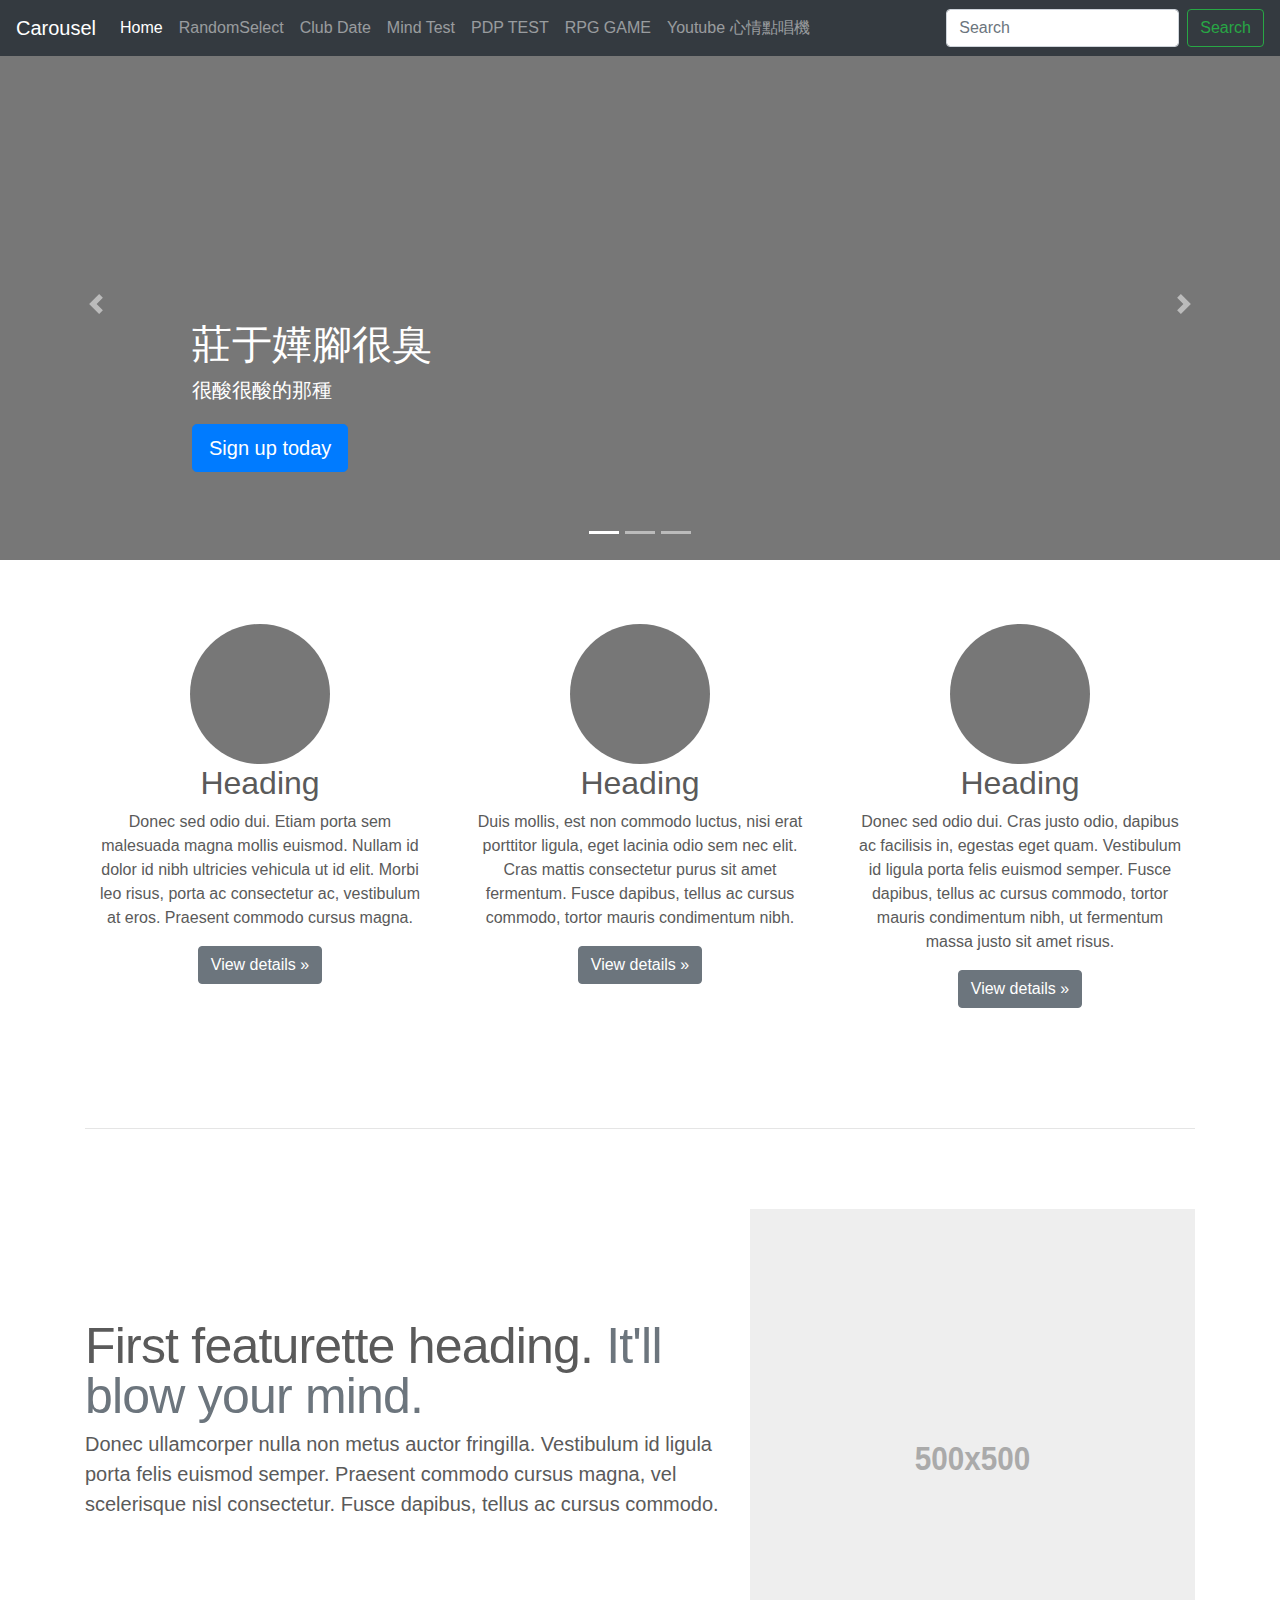
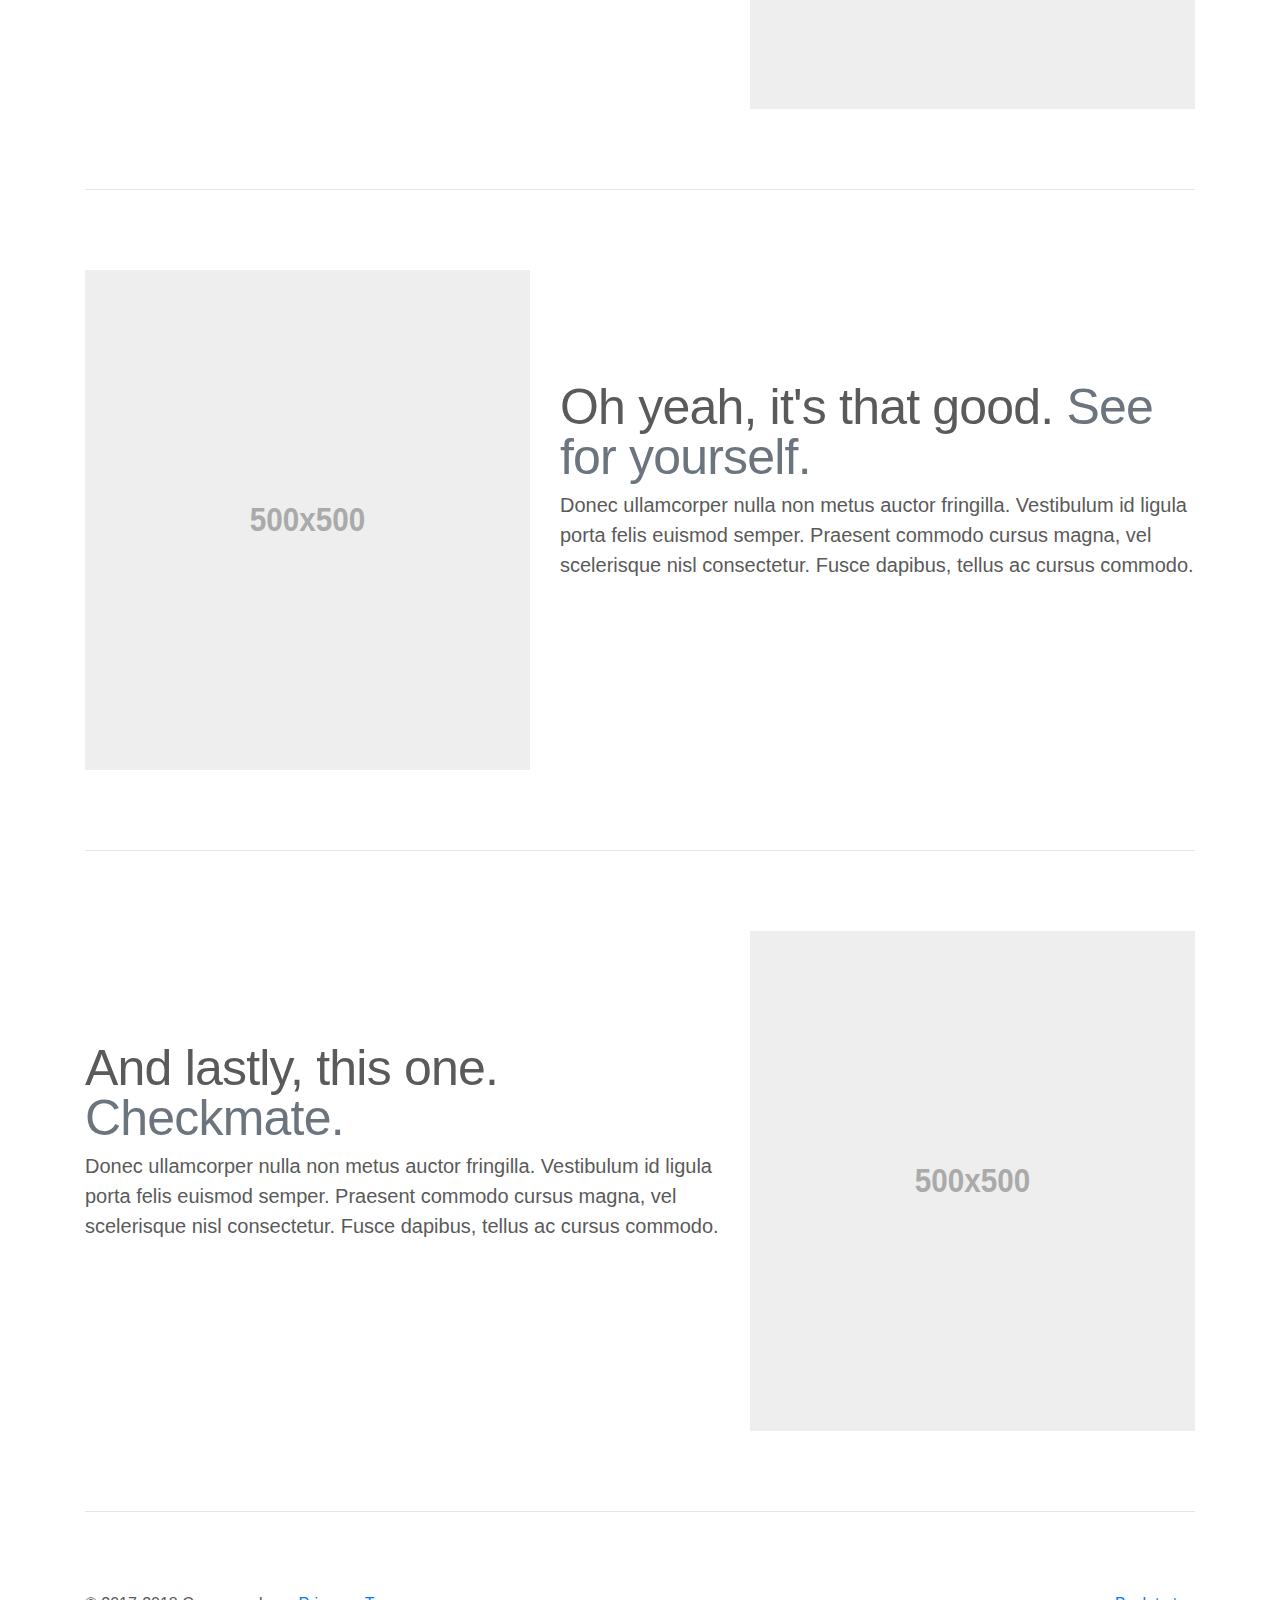
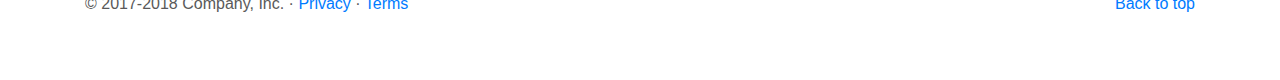
==== index.html @ 39a31056 "first commit" ====
<!doctype html>
<html lang="en">

<head>
  <meta charset="utf-8">
  <meta name="viewport" content="width=device-width, initial-scale=1, shrink-to-fit=no">
  <meta name="description" content="">
  <meta name="author" content="">
  <link rel="icon" href="favicon.ico">

  <title>Carousel Template for Bootstrap</title>

  <!-- Bootstrap core CSS -->
  <link href="dist/css/bootstrap.min.css" rel="stylesheet">

  <!-- Custom styles for this template -->
  <link href="carousel.css" rel="stylesheet">
</head>

<body>

  <header>
    <nav class="navbar navbar-expand-md navbar-dark fixed-top bg-dark">
      <a class="navbar-brand" href="#">Carousel</a>
      <button class="navbar-toggler" type="button" data-toggle="collapse" data-target="#navbarCollapse"
        aria-controls="navbarCollapse" aria-expanded="false" aria-label="Toggle navigation">
        <span class="navbar-toggler-icon"></span>
      </button>
      <div class="collapse navbar-collapse" id="navbarCollapse">
        <ul class="navbar-nav mr-auto">
          <li class="nav-item active">
            <a class="nav-link" href="#">Home</a>
          </li>
          <li class="nav-item">
            <a class="nav-link" href="random-select.html">RandomSelect</a>
          </li>
          <li class="nav-item">
            <a class="nav-link" href="Club_date.html">Club Date</a>
          </li>
          <li class="nav-item">
            <a class="nav-link" href="Mind-test.html">Mind Test</a>
          </li>
          <li class="nav-item">
            <a class="nav-link" href="PDP.html">PDP TEST</a>
          </li>
          <li class="nav-item">
            <a class="nav-link" href="RPG.html">RPG GAME</a>
          </li>
          <li class="nav-item">
            <a class="nav-link" href="youtube.html">Youtube 心情點唱機</a>
          </li>
        </ul>
        <form class="form-inline mt-2 mt-md-0">
          <input class="form-control mr-sm-2" type="text" placeholder="Search" aria-label="Search">
          <button class="btn btn-outline-success my-2 my-sm-0" type="submit">Search</button>
        </form>
      </div>
    </nav>
  </header>

  <main role="main">

    <div id="myCarousel" class="carousel slide" data-ride="carousel">
      <ol class="carousel-indicators">
        <li data-target="#myCarousel" data-slide-to="0" class="active"></li>
        <li data-target="#myCarousel" data-slide-to="1"></li>
        <li data-target="#myCarousel" data-slide-to="2"></li>
      </ol>
      <div class="carousel-inner">
        <div class="carousel-item active">
          <img class="first-slide"
            src="[data-uri]" alt="First slide">
          <div class="container">
            <div class="carousel-caption text-left">
              <h1>莊于嬅腳很臭</h1>
              <p>很酸很酸的那種</p>
              <p><a class="btn btn-lg btn-primary" href="#" role="button">Sign up today</a></p>
            </div>
          </div>
        </div>
        <div class="carousel-item">
          <img class="second-slide"
            src="[data-uri]" alt="Second slide">
          <div class="container">
            <div class="carousel-caption">
              <h1>莊于嬅腳很臭</h1>
              <p>很酸很酸的那種</p>
              <p><a class="btn btn-lg btn-primary" href="#" role="button">Learn more</a></p>
            </div>
          </div>
        </div>
        <div class="carousel-item">
          <img class="third-slide"
            src="[data-uri]" alt="Third slide">
          <div class="container">
            <div class="carousel-caption text-right">
              <h1>莊于嬅腳很臭</h1>
              <p>很酸很酸的那種</p>
              <p><a class="btn btn-lg btn-primary" href="#" role="button">Browse gallery</a></p>
            </div>
          </div>
        </div>
      </div>
      <a class="carousel-control-prev" href="#myCarousel" role="button" data-slide="prev">
        <span class="carousel-control-prev-icon" aria-hidden="true"></span>
        <span class="sr-only">Previous</span>
      </a>
      <a class="carousel-control-next" href="#myCarousel" role="button" data-slide="next">
        <span class="carousel-control-next-icon" aria-hidden="true"></span>
        <span class="sr-only">Next</span>
      </a>
    </div>


    <!-- Marketing messaging and featurettes
      ================================================== -->
    <!-- Wrap the rest of the page in another container to center all the content. -->

    <div class="container marketing">

      <!-- Three columns of text below the carousel -->
      <div class="row">
        <div class="col-lg-4">
          <img class="rounded-circle"
            src="[data-uri]"
            alt="Generic placeholder image" width="140" height="140">
          <h2>Heading</h2>
          <p>Donec sed odio dui. Etiam porta sem malesuada magna mollis euismod. Nullam id dolor id nibh ultricies
            vehicula ut id elit. Morbi leo risus, porta ac consectetur ac, vestibulum at eros. Praesent commodo cursus
            magna.</p>
          <p><a class="btn btn-secondary" href="#" role="button">View details &raquo;</a></p>
        </div><!-- /.col-lg-4 -->
        <div class="col-lg-4">
          <img class="rounded-circle"
            src="[data-uri]"
            alt="Generic placeholder image" width="140" height="140">
          <h2>Heading</h2>
          <p>Duis mollis, est non commodo luctus, nisi erat porttitor ligula, eget lacinia odio sem nec elit. Cras
            mattis consectetur purus sit amet fermentum. Fusce dapibus, tellus ac cursus commodo, tortor mauris
            condimentum nibh.</p>
          <p><a class="btn btn-secondary" href="#" role="button">View details &raquo;</a></p>
        </div><!-- /.col-lg-4 -->
        <div class="col-lg-4">
          <img class="rounded-circle"
            src="[data-uri]"
            alt="Generic placeholder image" width="140" height="140">
          <h2>Heading</h2>
          <p>Donec sed odio dui. Cras justo odio, dapibus ac facilisis in, egestas eget quam. Vestibulum id ligula porta
            felis euismod semper. Fusce dapibus, tellus ac cursus commodo, tortor mauris condimentum nibh, ut fermentum
            massa justo sit amet risus.</p>
          <p><a class="btn btn-secondary" href="#" role="button">View details &raquo;</a></p>
        </div><!-- /.col-lg-4 -->
      </div><!-- /.row -->


      <!-- START THE FEATURETTES -->

      <hr class="featurette-divider">

      <div class="row featurette">
        <div class="col-md-7">
          <h2 class="featurette-heading">First featurette heading. <span class="text-muted">It'll blow your mind.</span>
          </h2>
          <p class="lead">Donec ullamcorper nulla non metus auctor fringilla. Vestibulum id ligula porta felis euismod
            semper. Praesent commodo cursus magna, vel scelerisque nisl consectetur. Fusce dapibus, tellus ac cursus
            commodo.</p>
        </div>
        <div class="col-md-5">
          <img class="featurette-image img-fluid mx-auto" data-src="holder.js/500x500/auto"
            alt="Generic placeholder image">
        </div>
      </div>

      <hr class="featurette-divider">

      <div class="row featurette">
        <div class="col-md-7 order-md-2">
          <h2 class="featurette-heading">Oh yeah, it's that good. <span class="text-muted">See for yourself.</span></h2>
          <p class="lead">Donec ullamcorper nulla non metus auctor fringilla. Vestibulum id ligula porta felis euismod
            semper. Praesent commodo cursus magna, vel scelerisque nisl consectetur. Fusce dapibus, tellus ac cursus
            commodo.</p>
        </div>
        <div class="col-md-5 order-md-1">
          <img class="featurette-image img-fluid mx-auto" data-src="holder.js/500x500/auto"
            alt="Generic placeholder image">
        </div>
      </div>

      <hr class="featurette-divider">

      <div class="row featurette">
        <div class="col-md-7">
          <h2 class="featurette-heading">And lastly, this one. <span class="text-muted">Checkmate.</span></h2>
          <p class="lead">Donec ullamcorper nulla non metus auctor fringilla. Vestibulum id ligula porta felis euismod
            semper. Praesent commodo cursus magna, vel scelerisque nisl consectetur. Fusce dapibus, tellus ac cursus
            commodo.</p>
        </div>
        <div class="col-md-5">
          <img class="featurette-image img-fluid mx-auto" data-src="holder.js/500x500/auto"
            alt="Generic placeholder image">
        </div>
      </div>

      <hr class="featurette-divider">

      <!-- /END THE FEATURETTES -->

    </div><!-- /.container -->


    <!-- FOOTER -->
    <footer class="container">
      <p class="float-right"><a href="#">Back to top</a></p>
      <p>&copy; 2017-2018 Company, Inc. &middot; <a href="#">Privacy</a> &middot; <a href="#">Terms</a></p>
    </footer>
  </main>

  <!-- Bootstrap core JavaScript
    ================================================== -->
  <!-- Placed at the end of the document so the pages load faster -->
  <script src="https://code.jquery.com/jquery-3.3.1.slim.min.js"
    integrity="sha384-q8i/X+965DzO0rT7abK41JStQIAqVgRVzpbzo5smXKp4YfRvH+8abtTE1Pi6jizo"
    crossorigin="anonymous"></script>
  <script>window.jQuery || document.write('<script src="assets/js/vendor/jquery-slim.min.js"><\/script>')</script>
  <script src="assets/js/vendor/popper.min.js"></script>
  <script src="dist/js/bootstrap.min.js"></script>
  <!-- Just to make our placeholder images work. Don't actually copy the next line! -->
  <script src="assets/js/vendor/holder.min.js"></script>
</body>

</html>
---- carousel.css ----
/* GLOBAL STYLES
-------------------------------------------------- */
/* Padding below the footer and lighter body text */

body {
  padding-top: 3rem;
  padding-bottom: 3rem;
  color: #5a5a5a;
}


/* CUSTOMIZE THE CAROUSEL
-------------------------------------------------- */

/* Carousel base class */
.carousel {
  margin-bottom: 4rem;
}
/* Since positioning the image, we need to help out the caption */
.carousel-caption {
  bottom: 3rem;
  z-index: 10;
}

/* Declare heights because of positioning of img element */
.carousel-item {
  height: 32rem;
  background-color: #777;
}
.carousel-item > img {
  position: absolute;
  top: 0;
  left: 0;
  min-width: 100%;
  height: 32rem;
}


/* MARKETING CONTENT
-------------------------------------------------- */

/* Center align the text within the three columns below the carousel */
.marketing .col-lg-4 {
  margin-bottom: 1.5rem;
  text-align: center;
}
.marketing h2 {
  font-weight: 400;
}
.marketing .col-lg-4 p {
  margin-right: .75rem;
  margin-left: .75rem;
}


/* Featurettes
------------------------- */

.featurette-divider {
  margin: 5rem 0; /* Space out the Bootstrap <hr> more */
}

/* Thin out the marketing headings */
.featurette-heading {
  font-weight: 300;
  line-height: 1;
  letter-spacing: -.05rem;
}


/* RESPONSIVE CSS
-------------------------------------------------- */

@media (min-width: 40em) {
  /* Bump up size of carousel content */
  .carousel-caption p {
    margin-bottom: 1.25rem;
    font-size: 1.25rem;
    line-height: 1.4;
  }

  .featurette-heading {
    font-size: 50px;
  }
}

@media (min-width: 62em) {
  .featurette-heading {
    margin-top: 7rem;
  }
}
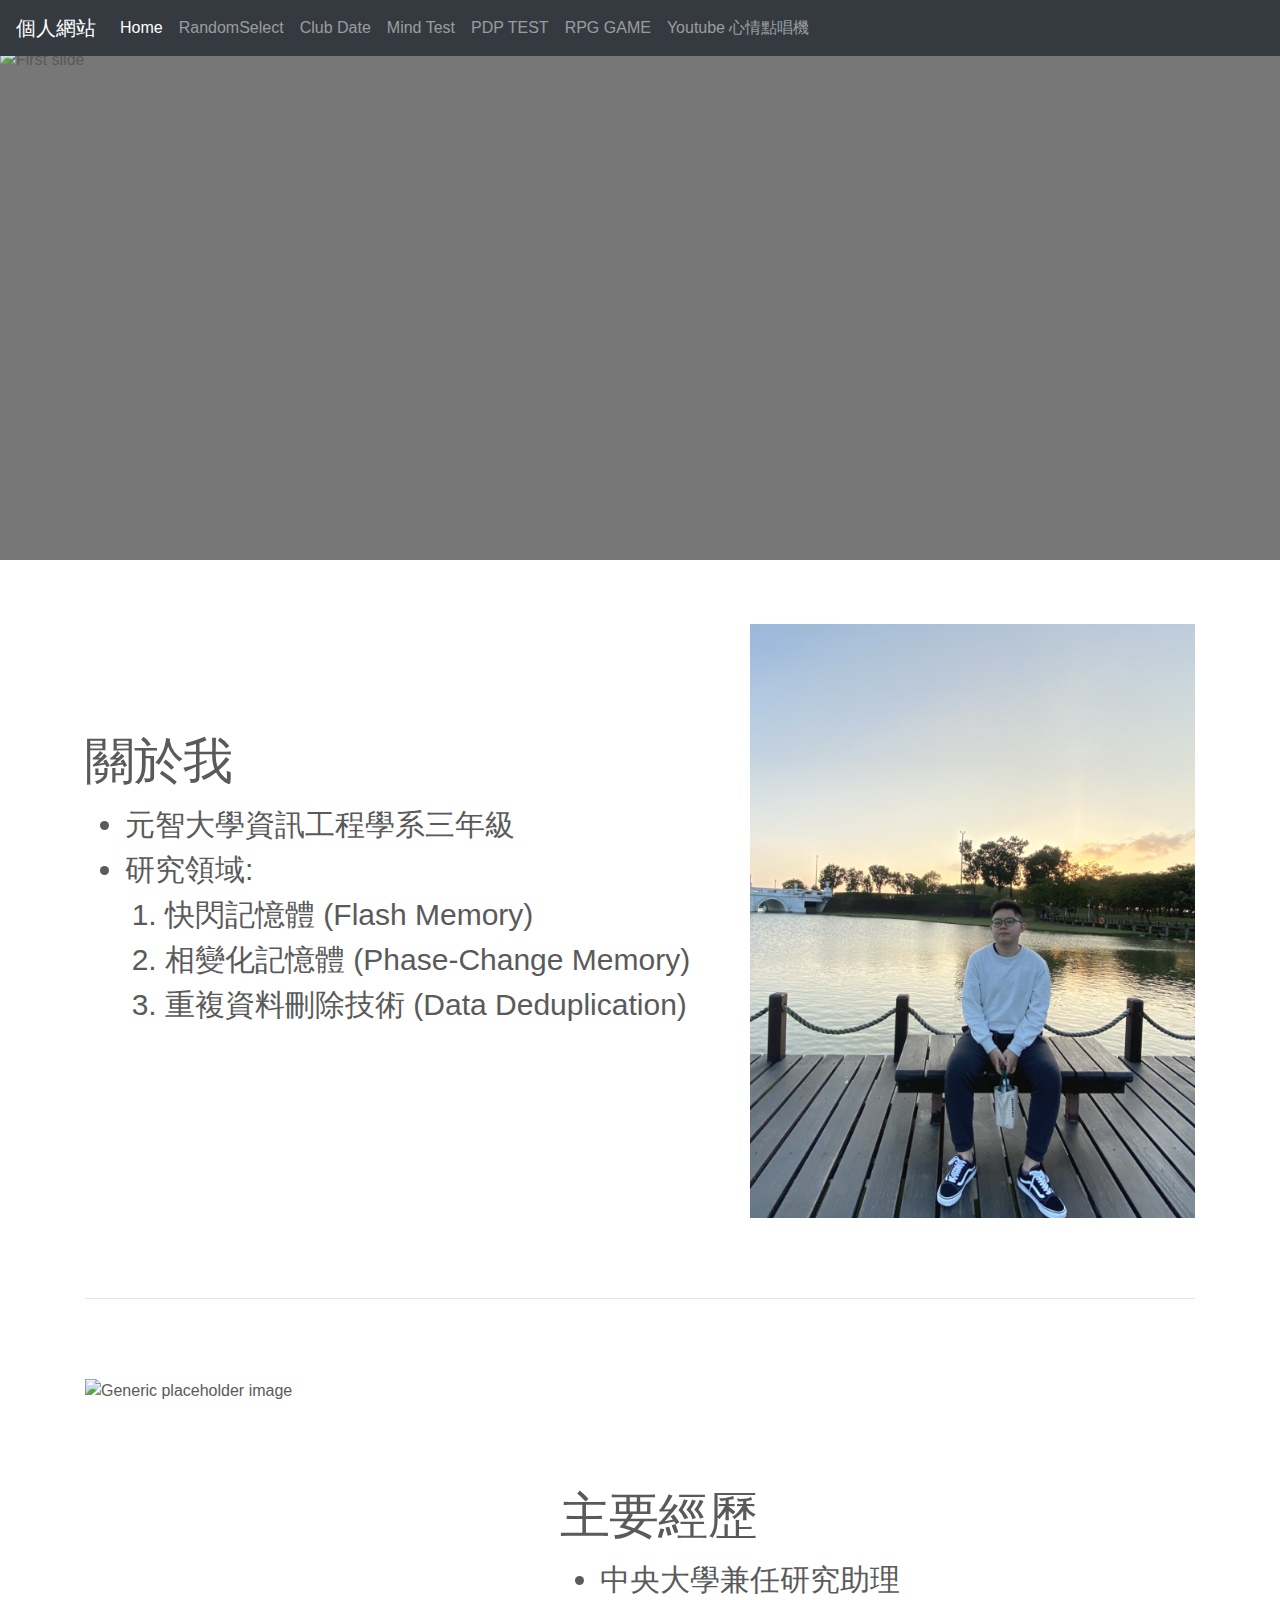
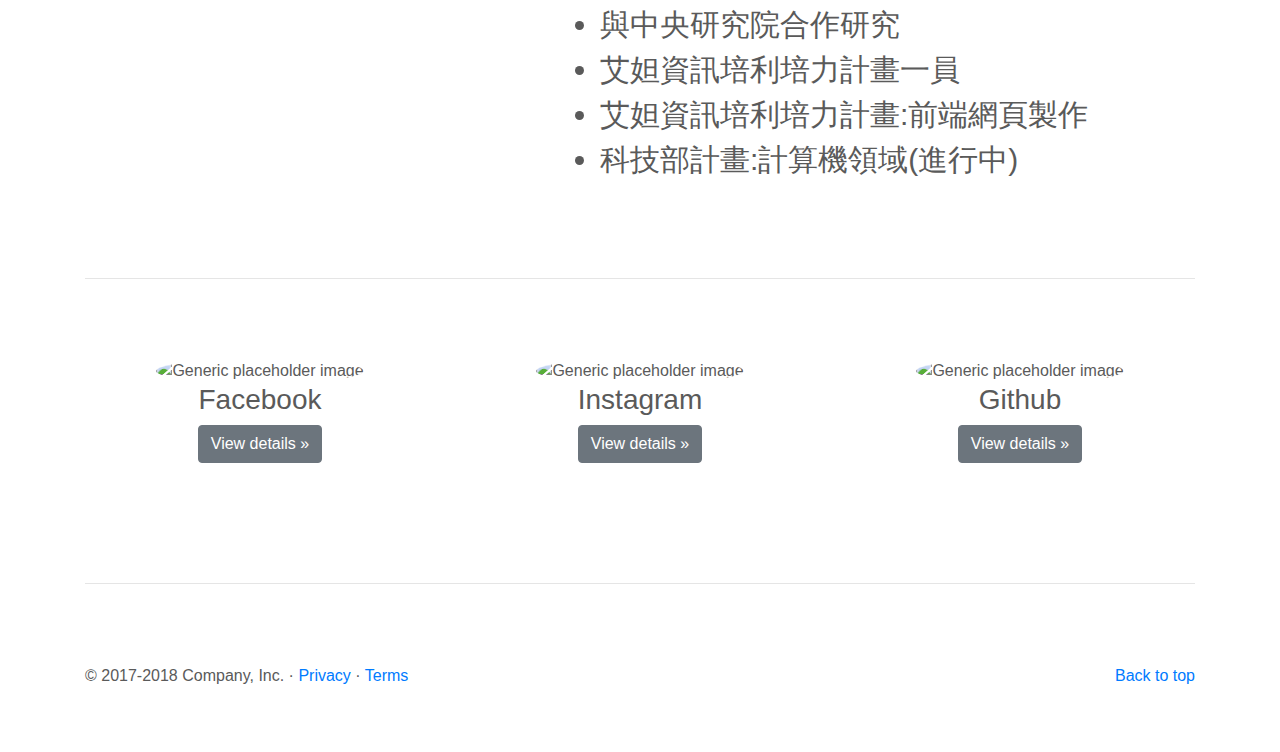
==== commit 312fc5fc: "Add Home Page" ====
--- a/index.html
+++ b/index.html
@@ -8,7 +8,7 @@
   <meta name="author" content="">
   <link rel="icon" href="favicon.ico">
 
-  <title>Carousel Template for Bootstrap</title>
+  <title>Yi-Chao Shih</title>
 
   <!-- Bootstrap core CSS -->
   <link href="dist/css/bootstrap.min.css" rel="stylesheet">
@@ -21,7 +21,7 @@
 
   <header>
     <nav class="navbar navbar-expand-md navbar-dark fixed-top bg-dark">
-      <a class="navbar-brand" href="#">Carousel</a>
+      <a class="navbar-brand" href="#">個人網站</a>
       <button class="navbar-toggler" type="button" data-toggle="collapse" data-target="#navbarCollapse"
         aria-controls="navbarCollapse" aria-expanded="false" aria-label="Toggle navigation">
         <span class="navbar-toggler-icon"></span>
@@ -50,42 +50,44 @@
             <a class="nav-link" href="youtube.html">Youtube 心情點唱機</a>
           </li>
         </ul>
+        <!--
         <form class="form-inline mt-2 mt-md-0">
           <input class="form-control mr-sm-2" type="text" placeholder="Search" aria-label="Search">
           <button class="btn btn-outline-success my-2 my-sm-0" type="submit">Search</button>
         </form>
+        -->
       </div>
     </nav>
   </header>
 
   <main role="main">
-
+   
     <div id="myCarousel" class="carousel slide" data-ride="carousel">
+      <!--
       <ol class="carousel-indicators">
         <li data-target="#myCarousel" data-slide-to="0" class="active"></li>
         <li data-target="#myCarousel" data-slide-to="1"></li>
         <li data-target="#myCarousel" data-slide-to="2"></li>
       </ol>
+      -->
       <div class="carousel-inner">
         <div class="carousel-item active">
           <img class="first-slide"
-            src="[data-uri]" alt="First slide">
+            src="https://i.imgur.com/mmVZxbz.jpg" alt="First slide">
           <div class="container">
-            <div class="carousel-caption text-left">
-              <h1>莊于嬅腳很臭</h1>
-              <p>很酸很酸的那種</p>
-              <p><a class="btn btn-lg btn-primary" href="#" role="button">Sign up today</a></p>
-            </div>
-          </div>
-        </div>
+              <h1 style="font-size: 60px; position: relative; color: white; right:850px; top:420px">Hi, I'm Yi-Chao Shih!</h1>
+              <p></p>
+            </div>
+          </div>
+        </div>
+        <!--
         <div class="carousel-item">
           <img class="second-slide"
             src="[data-uri]" alt="Second slide">
           <div class="container">
             <div class="carousel-caption">
-              <h1>莊于嬅腳很臭</h1>
-              <p>很酸很酸的那種</p>
-              <p><a class="btn btn-lg btn-primary" href="#" role="button">Learn more</a></p>
+              <h1>~~~~~~~</h1>
+              <p>~~~~~~~~</p>
             </div>
           </div>
         </div>
@@ -94,13 +96,14 @@
             src="[data-uri]" alt="Third slide">
           <div class="container">
             <div class="carousel-caption text-right">
-              <h1>莊于嬅腳很臭</h1>
-              <p>很酸很酸的那種</p>
-              <p><a class="btn btn-lg btn-primary" href="#" role="button">Browse gallery</a></p>
-            </div>
-          </div>
-        </div>
-      </div>
+              <h1>~~~~~</h1>
+              <p>~~~~~~~~</p>
+            </div>
+          </div>
+        </div>
+        -->
+      </div>
+      <!--
       <a class="carousel-control-prev" href="#myCarousel" role="button" data-slide="prev">
         <span class="carousel-control-prev-icon" aria-hidden="true"></span>
         <span class="sr-only">Previous</span>
@@ -109,6 +112,7 @@
         <span class="carousel-control-next-icon" aria-hidden="true"></span>
         <span class="sr-only">Next</span>
       </a>
+      -->
     </div>
 
 
@@ -117,77 +121,79 @@
     <!-- Wrap the rest of the page in another container to center all the content. -->
 
     <div class="container marketing">
-
+      <div class="row featurette">
+        <div class="col-md-7">
+          <h2 class="featurette-heading">關於我</h2>
+          <p class="lead"></p>
+          <div style = "font-size: 30px">
+            <ul>
+            <li>元智大學資訊工程學系三年級</li>
+            <li>研究領域:</li>
+              <ol>
+              <li>快閃記憶體 (Flash Memory)</li>
+              <li>相變化記憶體 (Phase-Change Memory)</li>
+              <li>重複資料刪除技術 (Data Deduplication)</li>
+              </ol>
+            </ul>
+          </div>
+        </div>
+        <div class="col-md-5">
+          <img class="featurette-image img-fluid mx-auto" src="img/me.jpg"
+            alt="Generic placeholder image">
+        </div>
+      </div>
+      <hr class="featurette-divider">
+
+      <div class="row featurette">
+        <div class="col-md-7 order-md-2">
+          <h2 class="featurette-heading">主要經歷</h2>
+          <p class="lead"></p>
+            <div style = "font-size: 30px">
+              <ul>
+              <li>中央大學兼任研究助理</li>
+              <li>與中央研究院合作研究</li>
+              <li>艾妲資訊培利培力計畫一員</li>
+              <li>艾妲資訊培利培力計畫:前端網頁製作</li>
+              <li>科技部計畫:計算機領域(進行中)</li>
+            </div>
+        </div>
+        <div class="col-md-5 order-md-1">
+          <img class="featurette-image img-fluid mx-auto" src="https://pbs.twimg.com/profile_images/1197061656/yzu_400x400.jpg"
+            alt="Generic placeholder image">
+        </div>
+      </div>
+
+      <hr class="featurette-divider">
       <!-- Three columns of text below the carousel -->
       <div class="row">
         <div class="col-lg-4">
           <img class="rounded-circle"
-            src="[data-uri]"
+            src="https://upload.wikimedia.org/wikipedia/commons/5/51/Facebook_f_logo_%282019%29.svg"
             alt="Generic placeholder image" width="140" height="140">
-          <h2>Heading</h2>
-          <p>Donec sed odio dui. Etiam porta sem malesuada magna mollis euismod. Nullam id dolor id nibh ultricies
-            vehicula ut id elit. Morbi leo risus, porta ac consectetur ac, vestibulum at eros. Praesent commodo cursus
-            magna.</p>
-          <p><a class="btn btn-secondary" href="#" role="button">View details &raquo;</a></p>
+          <h3>Facebook</h3>
+          <p><a class="btn btn-secondary" href="https://www.facebook.com/yichao.shih?ref=bookmarks" role="button">View details &raquo;</a></p>
         </div><!-- /.col-lg-4 -->
         <div class="col-lg-4">
           <img class="rounded-circle"
-            src="[data-uri]"
+            src="https://toppng.com/uploads/preview/instagram-color-icon-instagram-social-media-png-instagram-icon-11562851673w81euu4rop.png"
             alt="Generic placeholder image" width="140" height="140">
-          <h2>Heading</h2>
-          <p>Duis mollis, est non commodo luctus, nisi erat porttitor ligula, eget lacinia odio sem nec elit. Cras
-            mattis consectetur purus sit amet fermentum. Fusce dapibus, tellus ac cursus commodo, tortor mauris
-            condimentum nibh.</p>
-          <p><a class="btn btn-secondary" href="#" role="button">View details &raquo;</a></p>
+          <h3>Instagram</h3>
+          <p><a class="btn btn-secondary" href="https://www.instagram.com/ronshih_/?hl=zh-tw" role="button">View details &raquo;</a></p>
         </div><!-- /.col-lg-4 -->
         <div class="col-lg-4">
           <img class="rounded-circle"
-            src="[data-uri]"
+            src="https://upload.wikimedia.org/wikipedia/commons/9/91/Octicons-mark-github.svg"
             alt="Generic placeholder image" width="140" height="140">
-          <h2>Heading</h2>
-          <p>Donec sed odio dui. Cras justo odio, dapibus ac facilisis in, egestas eget quam. Vestibulum id ligula porta
-            felis euismod semper. Fusce dapibus, tellus ac cursus commodo, tortor mauris condimentum nibh, ut fermentum
-            massa justo sit amet risus.</p>
-          <p><a class="btn btn-secondary" href="#" role="button">View details &raquo;</a></p>
+          <h3>Github</h3>
+          <p><a class="btn btn-secondary" href="https://github.com/RonShih" role="button">View details &raquo;</a></p>
         </div><!-- /.col-lg-4 -->
       </div><!-- /.row -->
 
-
+     <hr class="featurette-divider">
       <!-- START THE FEATURETTES -->
-
-      <hr class="featurette-divider">
-
-      <div class="row featurette">
-        <div class="col-md-7">
-          <h2 class="featurette-heading">First featurette heading. <span class="text-muted">It'll blow your mind.</span>
-          </h2>
-          <p class="lead">Donec ullamcorper nulla non metus auctor fringilla. Vestibulum id ligula porta felis euismod
-            semper. Praesent commodo cursus magna, vel scelerisque nisl consectetur. Fusce dapibus, tellus ac cursus
-            commodo.</p>
-        </div>
-        <div class="col-md-5">
-          <img class="featurette-image img-fluid mx-auto" data-src="holder.js/500x500/auto"
-            alt="Generic placeholder image">
-        </div>
-      </div>
-
-      <hr class="featurette-divider">
-
-      <div class="row featurette">
-        <div class="col-md-7 order-md-2">
-          <h2 class="featurette-heading">Oh yeah, it's that good. <span class="text-muted">See for yourself.</span></h2>
-          <p class="lead">Donec ullamcorper nulla non metus auctor fringilla. Vestibulum id ligula porta felis euismod
-            semper. Praesent commodo cursus magna, vel scelerisque nisl consectetur. Fusce dapibus, tellus ac cursus
-            commodo.</p>
-        </div>
-        <div class="col-md-5 order-md-1">
-          <img class="featurette-image img-fluid mx-auto" data-src="holder.js/500x500/auto"
-            alt="Generic placeholder image">
-        </div>
-      </div>
-
-      <hr class="featurette-divider">
-
+      
+      
+      <!--
       <div class="row featurette">
         <div class="col-md-7">
           <h2 class="featurette-heading">And lastly, this one. <span class="text-muted">Checkmate.</span></h2>
@@ -202,7 +208,7 @@
       </div>
 
       <hr class="featurette-divider">
-
+      -->
       <!-- /END THE FEATURETTES -->
 
     </div><!-- /.container -->
--- a/carousel.css
+++ b/carousel.css
@@ -18,7 +18,7 @@
 }
 /* Since positioning the image, we need to help out the caption */
 .carousel-caption {
-  bottom: 3rem;
+  bottom: 0;
   z-index: 10;
 }
 
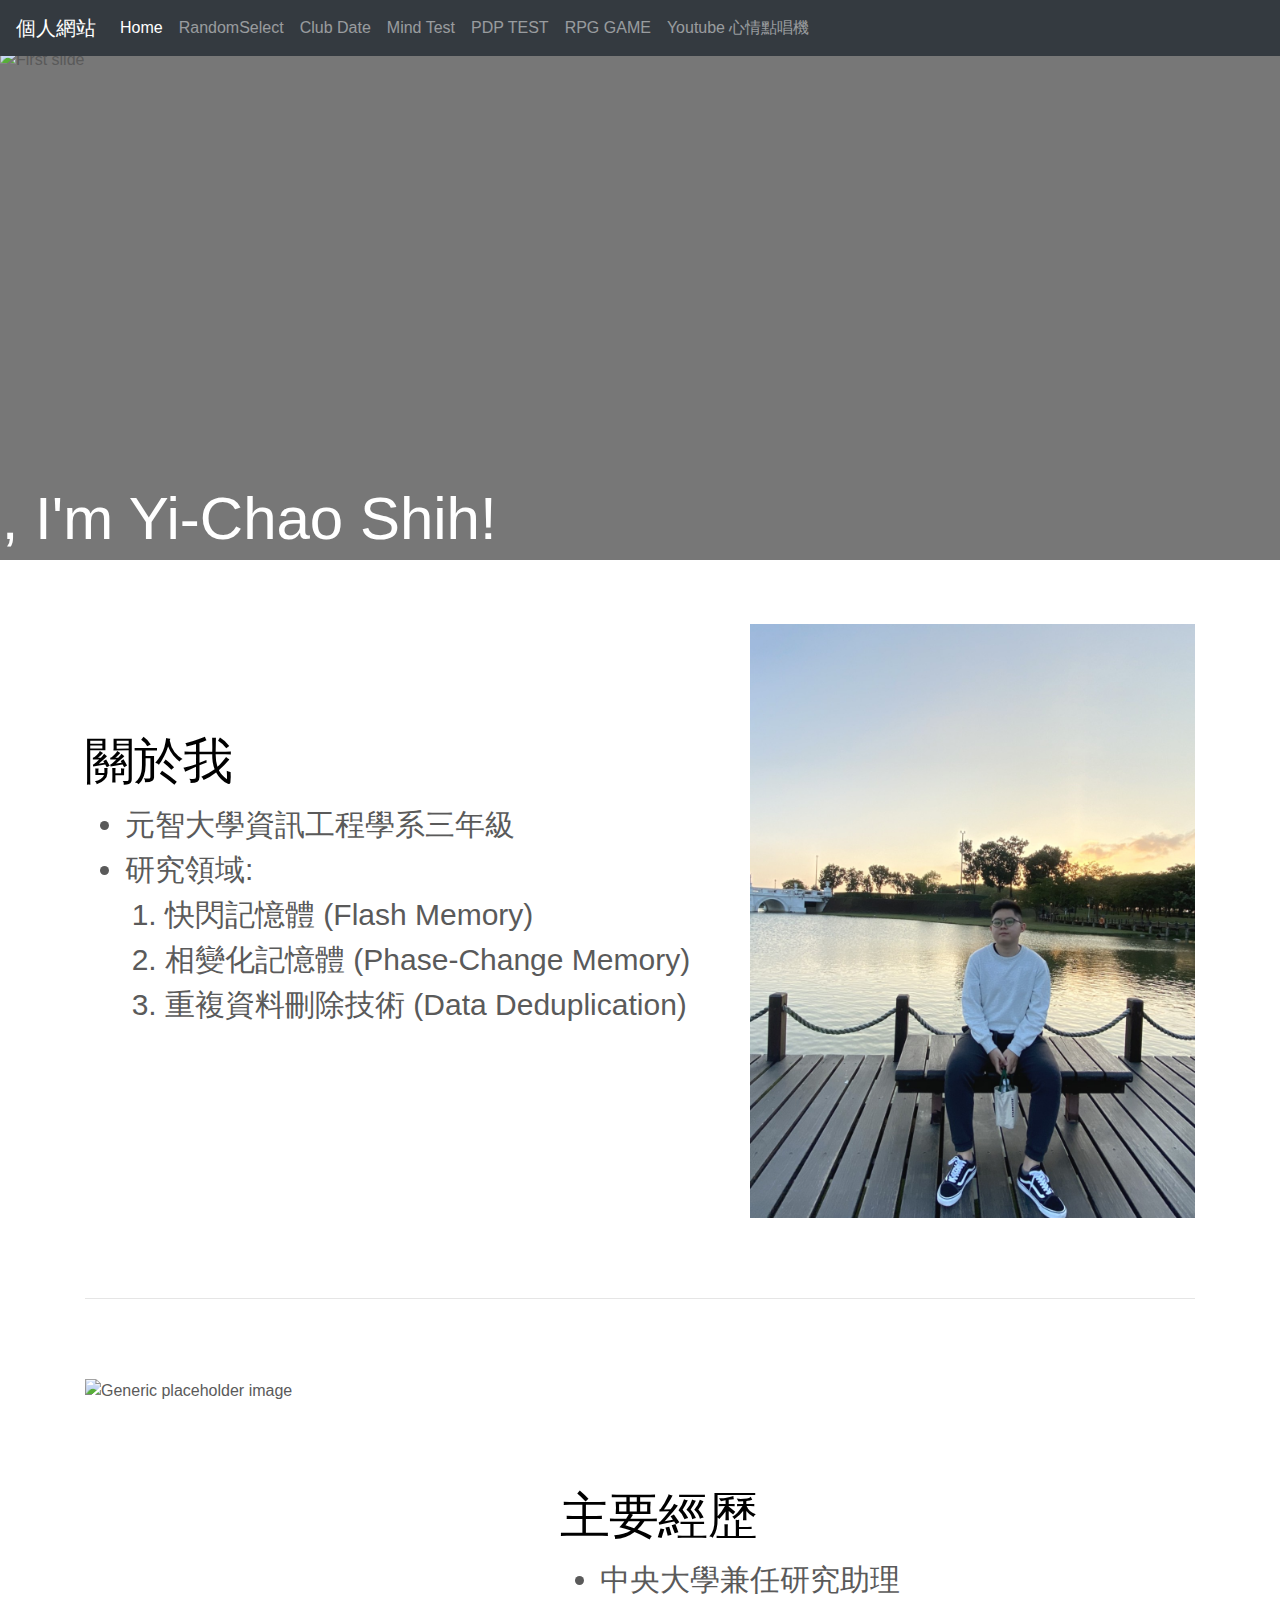
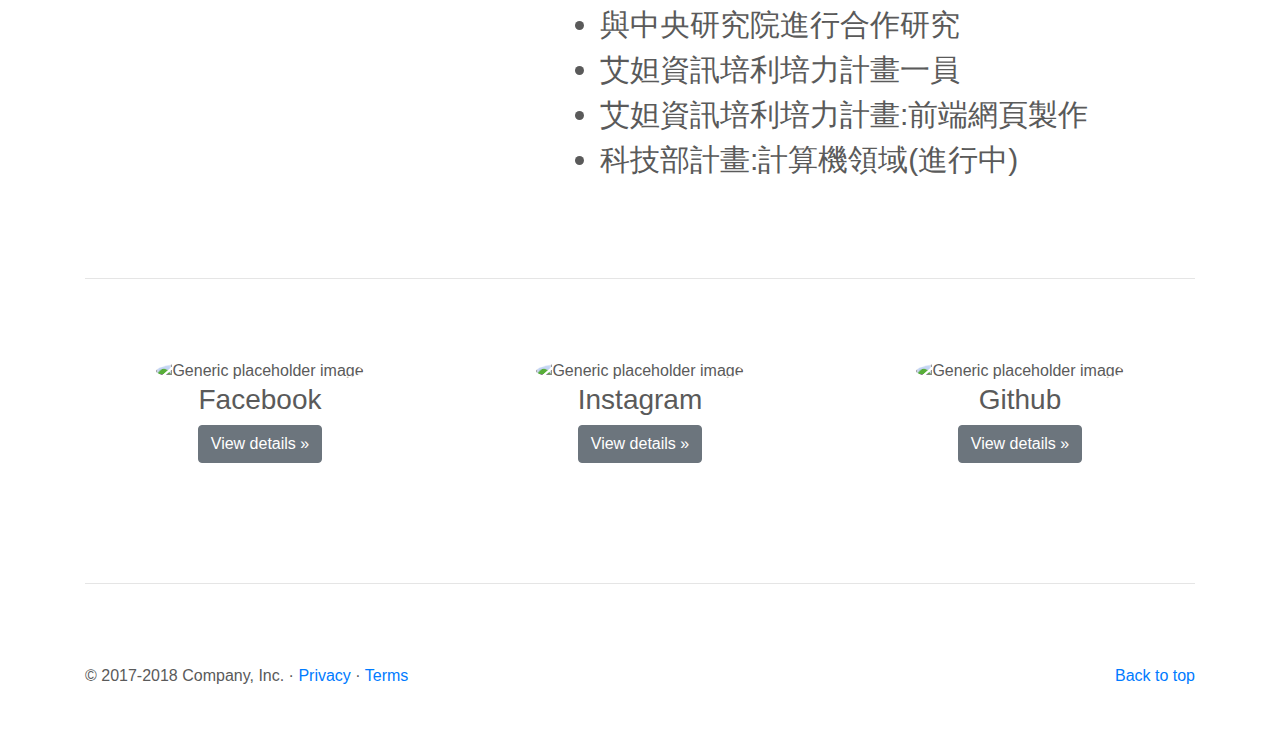
==== commit 716f8493: "Modified Home Page" ====
--- a/index.html
+++ b/index.html
@@ -75,7 +75,7 @@
           <img class="first-slide"
             src="https://i.imgur.com/mmVZxbz.jpg" alt="First slide">
           <div class="container">
-              <h1 style="font-size: 60px; position: relative; color: white; right:850px; top:420px">Hi, I'm Yi-Chao Shih!</h1>
+              <h1 style="font-size: 60px; position: relative; color: white; right:140px; top:435px">Hi, I'm Yi-Chao Shih!</h1>
               <p></p>
             </div>
           </div>
@@ -123,7 +123,7 @@
     <div class="container marketing">
       <div class="row featurette">
         <div class="col-md-7">
-          <h2 class="featurette-heading">關於我</h2>
+          <h2 class="featurette-heading" style="color:black">關於我</h2>
           <p class="lead"></p>
           <div style = "font-size: 30px">
             <ul>
@@ -146,12 +146,12 @@
 
       <div class="row featurette">
         <div class="col-md-7 order-md-2">
-          <h2 class="featurette-heading">主要經歷</h2>
+          <h2 class="featurette-heading" style="color:black">主要經歷</h2>
           <p class="lead"></p>
             <div style = "font-size: 30px">
               <ul>
               <li>中央大學兼任研究助理</li>
-              <li>與中央研究院合作研究</li>
+              <li>與中央研究院進行合作研究</li>
               <li>艾妲資訊培利培力計畫一員</li>
               <li>艾妲資訊培利培力計畫:前端網頁製作</li>
               <li>科技部計畫:計算機領域(進行中)</li>
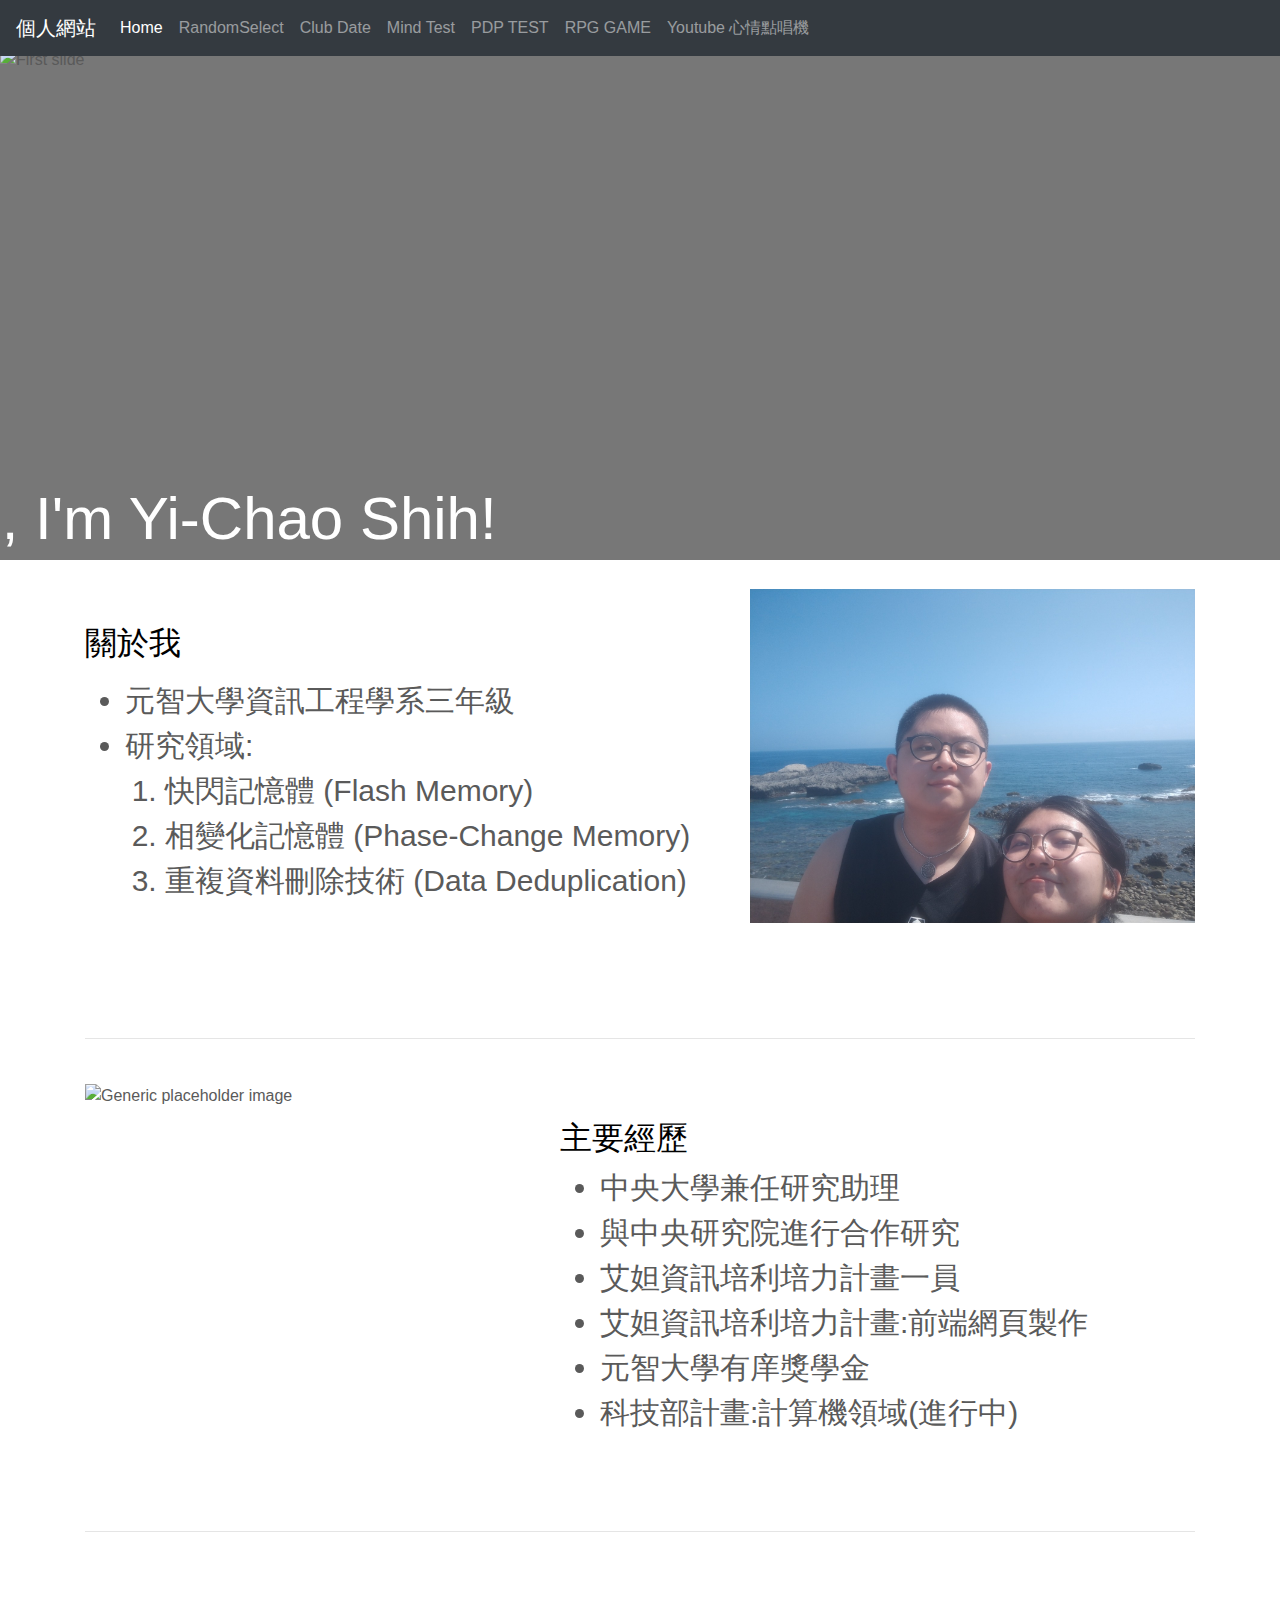
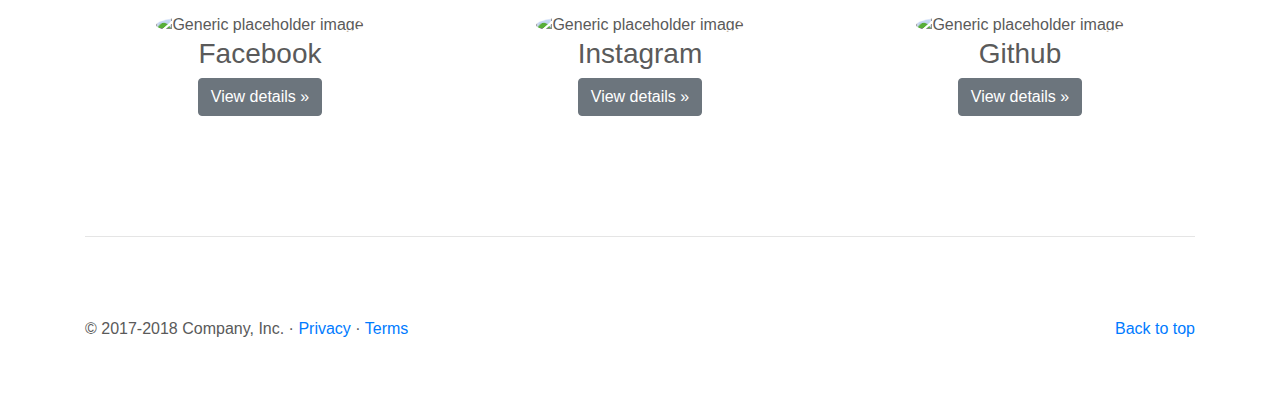
==== commit 138ef6f6: "modified random-select practice" ====
--- a/index.html
+++ b/index.html
@@ -123,7 +123,7 @@
     <div class="container marketing">
       <div class="row featurette">
         <div class="col-md-7">
-          <h2 class="featurette-heading" style="color:black">關於我</h2>
+          <h2 style="color:black">關於我</h2>
           <p class="lead"></p>
           <div style = "font-size: 30px">
             <ul>
@@ -138,7 +138,7 @@
           </div>
         </div>
         <div class="col-md-5">
-          <img class="featurette-image img-fluid mx-auto" src="img/me.jpg"
+          <img class="featurette-image img-fluid mx-auto" style="position: relative; bottom: 35px" src="img/me.jpg"
             alt="Generic placeholder image">
         </div>
       </div>
@@ -146,19 +146,19 @@
 
       <div class="row featurette">
         <div class="col-md-7 order-md-2">
-          <h2 class="featurette-heading" style="color:black">主要經歷</h2>
-          <p class="lead"></p>
+          <h2 style="color:black">主要經歷</h2>
             <div style = "font-size: 30px">
               <ul>
               <li>中央大學兼任研究助理</li>
               <li>與中央研究院進行合作研究</li>
               <li>艾妲資訊培利培力計畫一員</li>
               <li>艾妲資訊培利培力計畫:前端網頁製作</li>
+              <li>元智大學有庠獎學金</li>
               <li>科技部計畫:計算機領域(進行中)</li>
             </div>
         </div>
         <div class="col-md-5 order-md-1">
-          <img class="featurette-image img-fluid mx-auto" src="https://pbs.twimg.com/profile_images/1197061656/yzu_400x400.jpg"
+          <img class="featurette-image img-fluid mx-auto" style="position: relative; bottom: 35px" src="https://pbs.twimg.com/profile_images/1197061656/yzu_400x400.jpg"
             alt="Generic placeholder image">
         </div>
       </div>
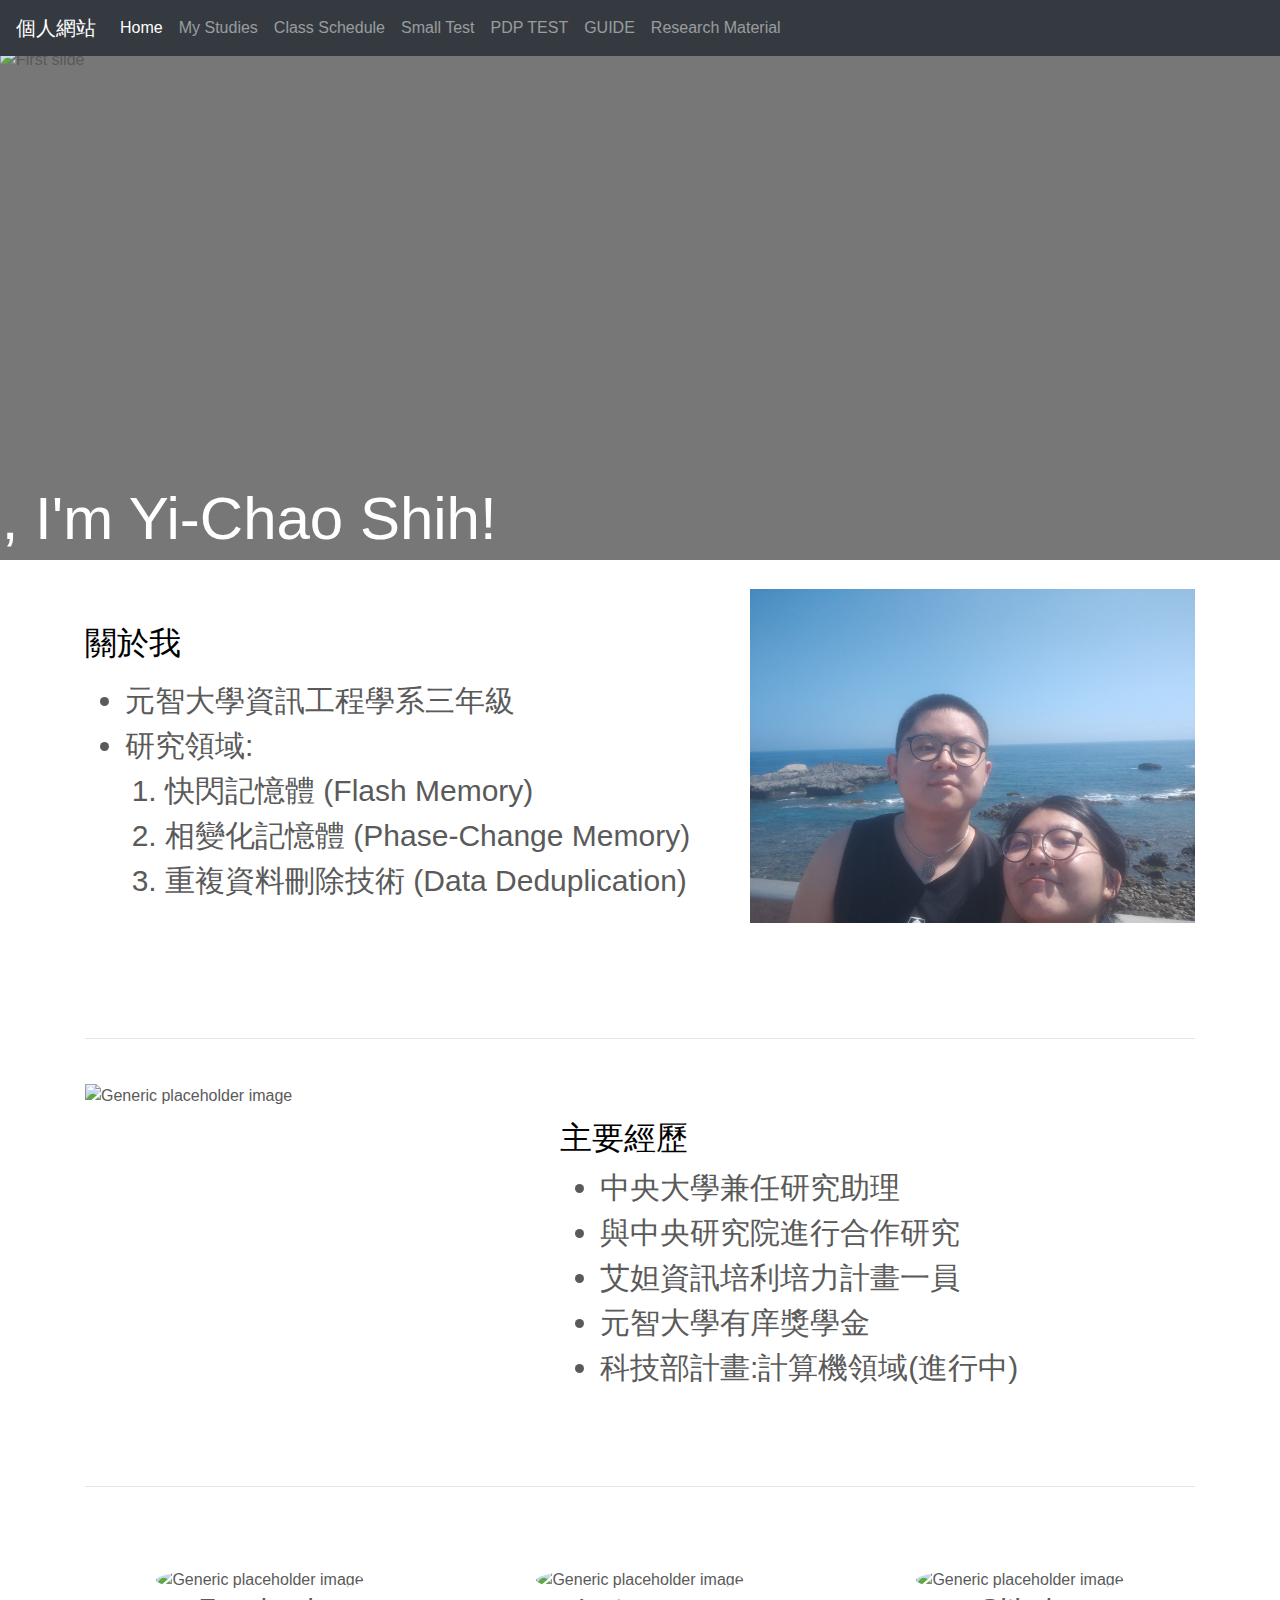
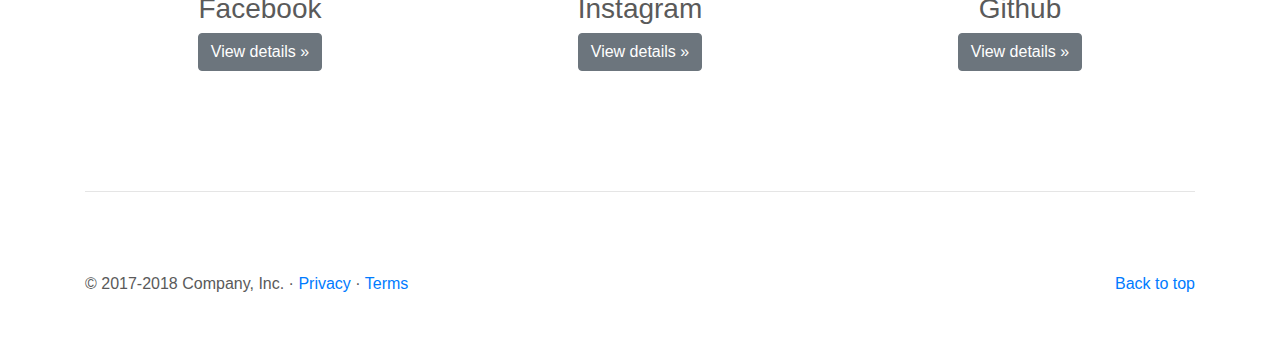
==== commit f4feeb49: "add Class Schedule" ====
--- a/index.html
+++ b/index.html
@@ -32,22 +32,22 @@
             <a class="nav-link" href="#">Home</a>
           </li>
           <li class="nav-item">
-            <a class="nav-link" href="random-select.html">RandomSelect</a>
-          </li>
-          <li class="nav-item">
-            <a class="nav-link" href="Club_date.html">Club Date</a>
-          </li>
-          <li class="nav-item">
-            <a class="nav-link" href="Mind-test.html">Mind Test</a>
+            <a class="nav-link" href="random-select.html">My Studies</a>
+          </li>
+          <li class="nav-item">
+            <a class="nav-link" href="Club_date.html">Class Schedule</a>
+          </li>
+          <li class="nav-item">
+            <a class="nav-link" href="Mind-test.html">Small Test</a>
           </li>
           <li class="nav-item">
             <a class="nav-link" href="PDP.html">PDP TEST</a>
           </li>
           <li class="nav-item">
-            <a class="nav-link" href="RPG.html">RPG GAME</a>
-          </li>
-          <li class="nav-item">
-            <a class="nav-link" href="youtube.html">Youtube 心情點唱機</a>
+            <a class="nav-link" href="RPG.html">GUIDE</a>
+          </li>
+          <li class="nav-item">
+            <a class="nav-link" href="youtube.html">Research Material</a>
           </li>
         </ul>
         <!--
@@ -138,7 +138,7 @@
           </div>
         </div>
         <div class="col-md-5">
-          <img class="featurette-image img-fluid mx-auto" style="position: relative; bottom: 35px" src="img/me.jpg"
+          <img class="featurette-image img-fluid mx-auto" style="position: relative; bottom: 35px" src="img/profile_pic.jpg"
             alt="Generic placeholder image">
         </div>
       </div>
@@ -152,7 +152,6 @@
               <li>中央大學兼任研究助理</li>
               <li>與中央研究院進行合作研究</li>
               <li>艾妲資訊培利培力計畫一員</li>
-              <li>艾妲資訊培利培力計畫:前端網頁製作</li>
               <li>元智大學有庠獎學金</li>
               <li>科技部計畫:計算機領域(進行中)</li>
             </div>
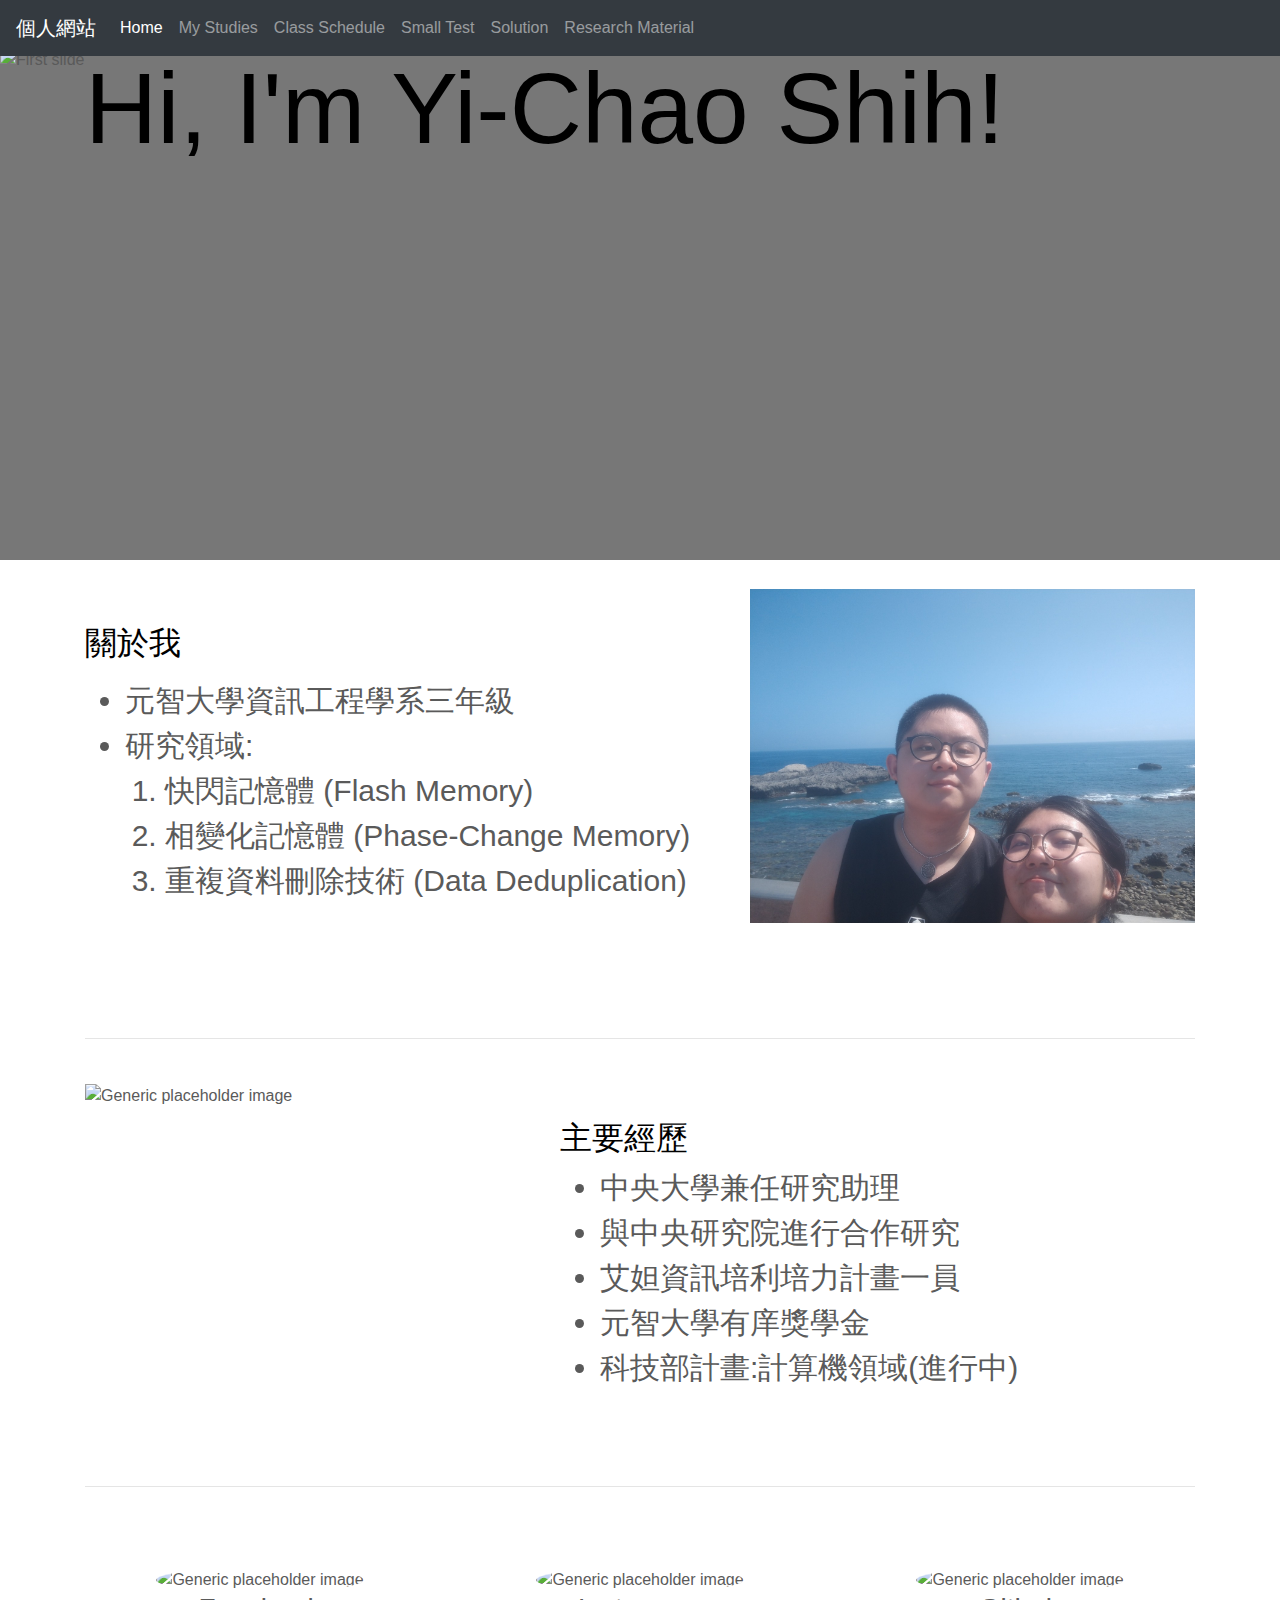
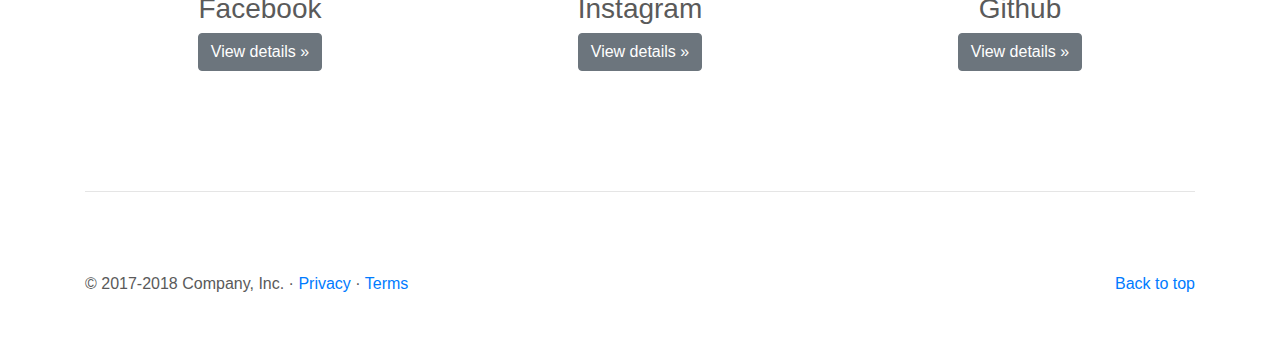
==== commit 5d302aab: "add Solution" ====
--- a/index.html
+++ b/index.html
@@ -41,10 +41,7 @@
             <a class="nav-link" href="Mind-test.html">Small Test</a>
           </li>
           <li class="nav-item">
-            <a class="nav-link" href="PDP.html">PDP TEST</a>
-          </li>
-          <li class="nav-item">
-            <a class="nav-link" href="RPG.html">GUIDE</a>
+            <a class="nav-link" href="RPG.html">Solution</a>
           </li>
           <li class="nav-item">
             <a class="nav-link" href="youtube.html">Research Material</a>
@@ -75,7 +72,7 @@
           <img class="first-slide"
             src="https://i.imgur.com/mmVZxbz.jpg" alt="First slide">
           <div class="container">
-              <h1 style="font-size: 60px; position: relative; color: white; right:140px; top:435px">Hi, I'm Yi-Chao Shih!</h1>
+              <h1 style="font-size: 100px; position: relative; color: black; text-align:left">Hi, I'm Yi-Chao Shih!</h1>
               <p></p>
             </div>
           </div>
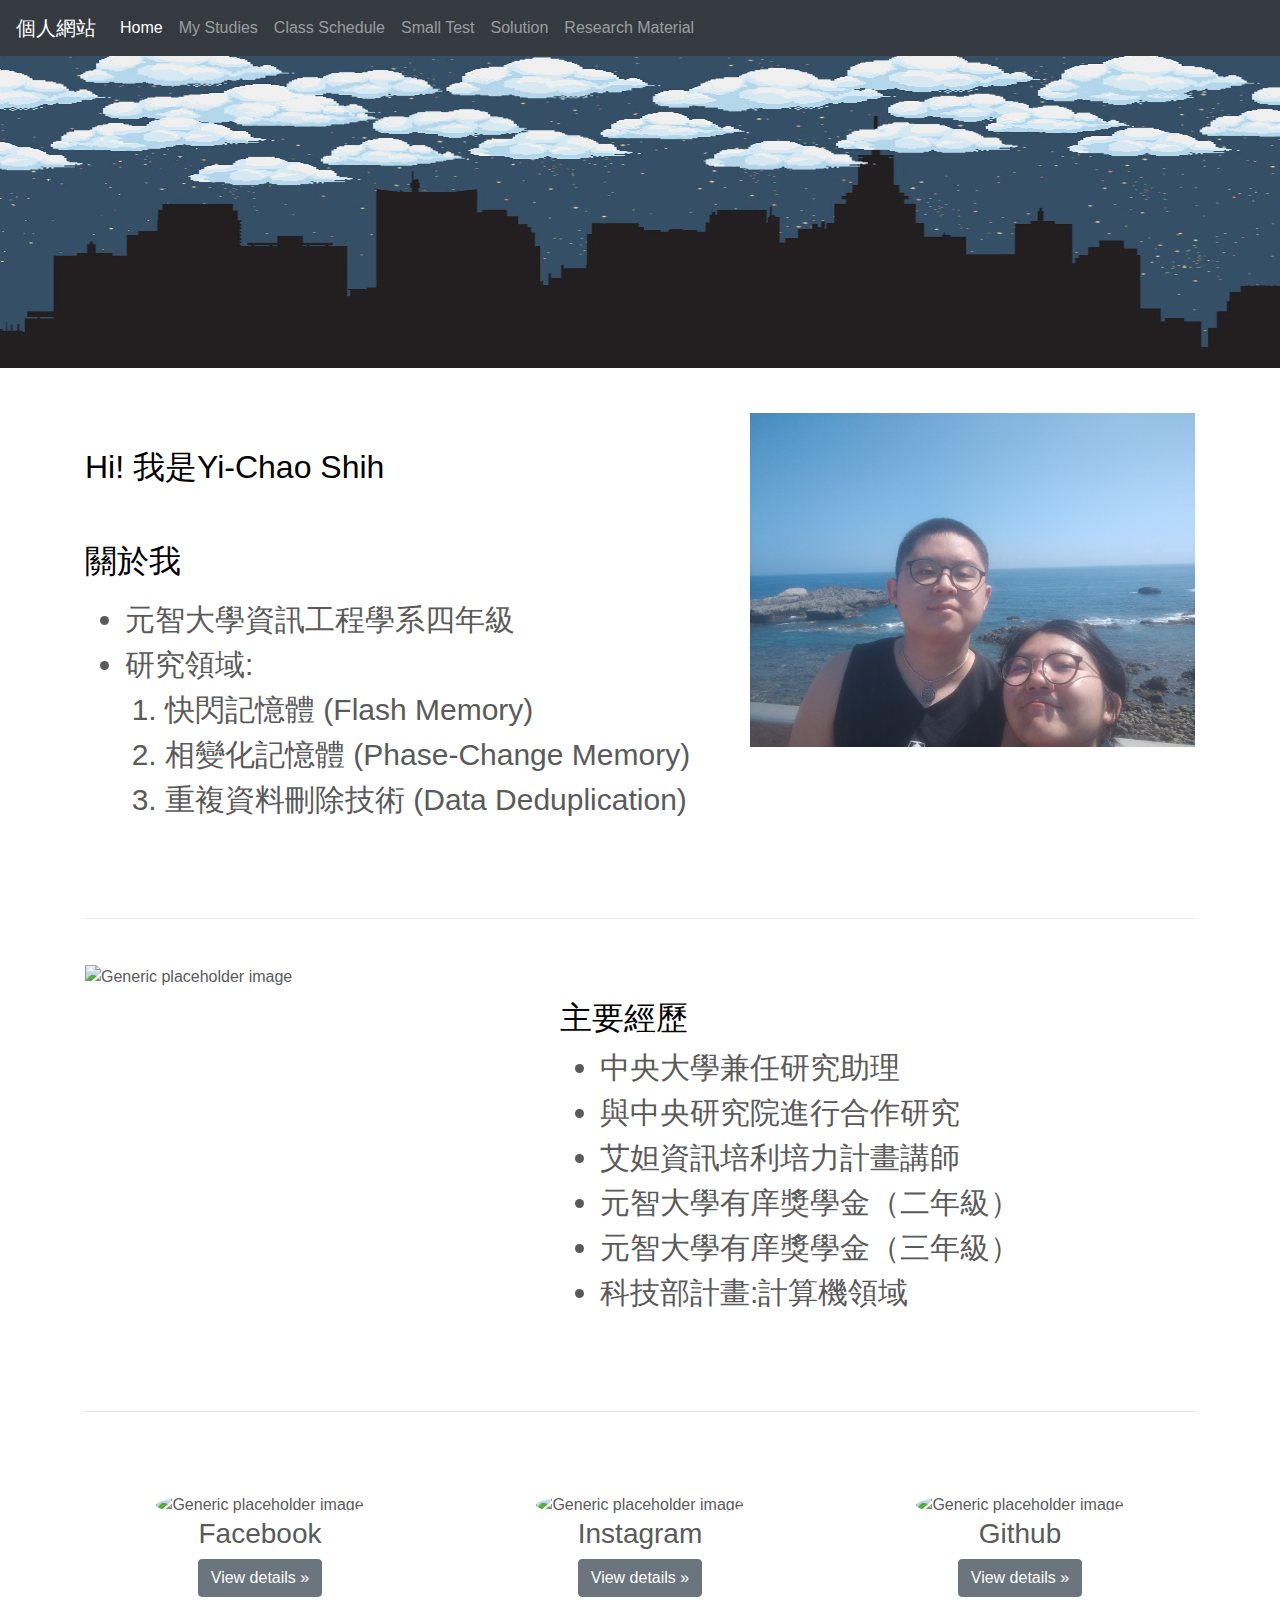
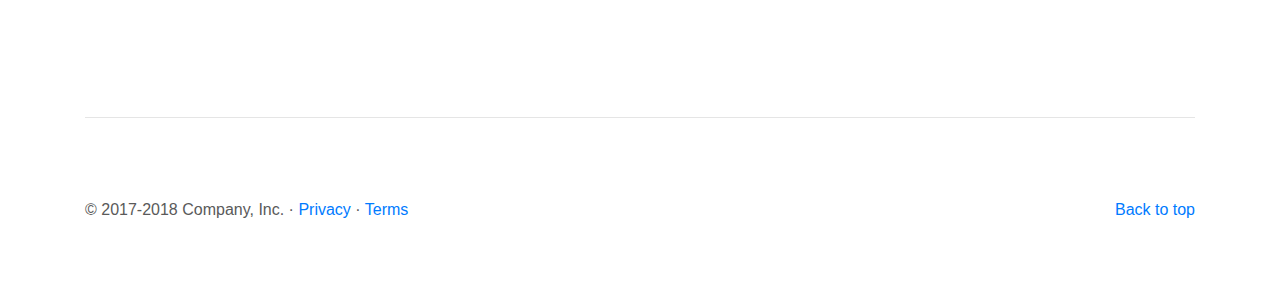
==== commit 6e5d9fe2: "update grade 4" ====
--- a/index.html
+++ b/index.html
@@ -69,10 +69,8 @@
       -->
       <div class="carousel-inner">
         <div class="carousel-item active">
-          <img class="first-slide"
-            src="https://i.imgur.com/mmVZxbz.jpg" alt="First slide">
+          <img src="img/background.png" alt="First slide">
           <div class="container">
-              <h1 style="font-size: 100px; position: relative; color: black; text-align:left">Hi, I'm Yi-Chao Shih!</h1>
               <p></p>
             </div>
           </div>
@@ -120,11 +118,13 @@
     <div class="container marketing">
       <div class="row featurette">
         <div class="col-md-7">
+          <h2 style="color:black"> Hi! 我是Yi-Chao Shih</h2>
+          <br><br>
           <h2 style="color:black">關於我</h2>
           <p class="lead"></p>
           <div style = "font-size: 30px">
             <ul>
-            <li>元智大學資訊工程學系三年級</li>
+            <li>元智大學資訊工程學系四年級</li>
             <li>研究領域:</li>
               <ol>
               <li>快閃記憶體 (Flash Memory)</li>
@@ -148,9 +148,10 @@
               <ul>
               <li>中央大學兼任研究助理</li>
               <li>與中央研究院進行合作研究</li>
-              <li>艾妲資訊培利培力計畫一員</li>
-              <li>元智大學有庠獎學金</li>
-              <li>科技部計畫:計算機領域(進行中)</li>
+              <li>艾妲資訊培利培力計畫講師</li>
+              <li>元智大學有庠獎學金（二年級）</li>
+              <li>元智大學有庠獎學金（三年級）</li>
+              <li>科技部計畫:計算機領域</li>
             </div>
         </div>
         <div class="col-md-5 order-md-1">
--- a/carousel.css
+++ b/carousel.css
@@ -24,15 +24,15 @@
 
 /* Declare heights because of positioning of img element */
 .carousel-item {
-  height: 32rem;
+  height: 20;
   background-color: #777;
 }
 .carousel-item > img {
-  position: absolute;
+  position: relative;
   top: 0;
   left: 0;
   min-width: 100%;
-  height: 32rem;
+  height: 20rem;
 }
 
 
